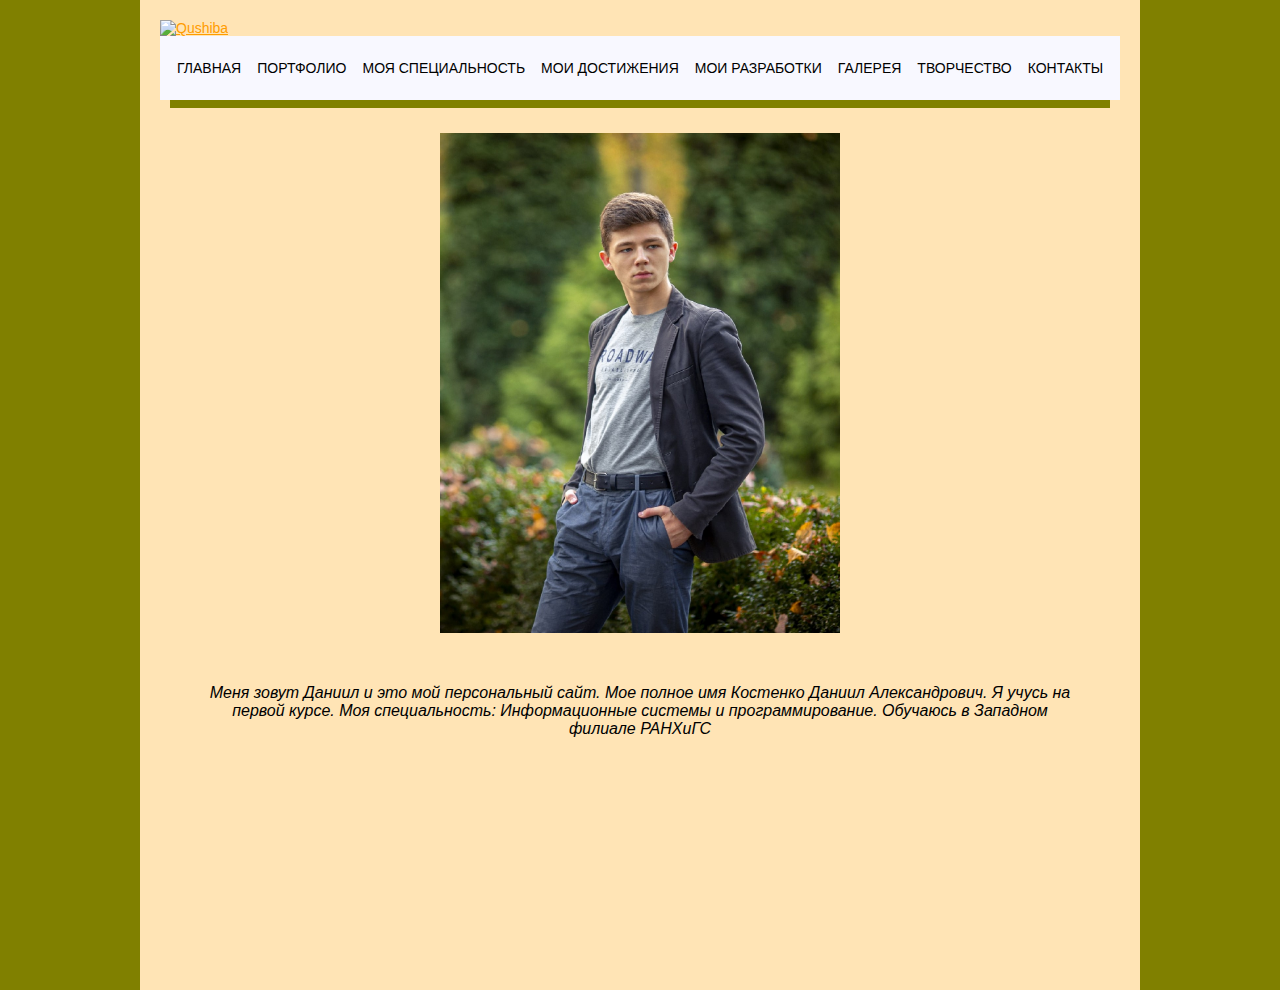
==== Glavnaya.html @ b2c9663b "new site" ====
<html>
<head>
<meta http-equiv="Content-Type" content="text/html; charset=utf-8">
<title>Главная</title>
<link rel="stylesheet" href="text.css">
</head>
<body>
<!-- ОСНОВНОЙ БЛОК -->
<div id="basic">
<!-- ШАПКА -->
<div id="head-site">
    <a href="Glavnaya.html"><img src="Logo.jpg" alt="Qushiba" title="Qushiba" /></a>
    <!-- ВЕРХНЕЕ МЕНЮ-->
    <div id="menu-top">
        <div class="bg-1">
            <ul>
            <li><a href="Glavnaya.html">Главная</a></li>
            <li><a href="Portfolio.html">Портфолио</a></li>
            <li><a href="Moya-spechialnost.html">Моя специальность</a></li>
            <li><a href="Moi-dostizhenia.html">Мои достижения</a></li>
            <li><a href="Moi-rezrabotki.html">Мои разработки</a></li>
            <li><a href="Galereya.html">Галерея</a></li>
            <li><a href="Tvorchestvo.html">Творчество</a></li>
            <li class="none-bg"><a href="Kontakti.html">Контакты</a></li>
            </ul>
        </div>
        <div class="bg-2"></div>
    </div>
    <figure class="fig">
   <img src="Photo.jpg" width="400" height="500" 
   alt="Это я )" title="Это я )" >
        <figcaption>
        <div class="info"></div>
    <p style="font-size: 16px;">Меня зовут Даниил и это мой персональный сайт. Мое полное имя Костенко Даниил Александрович. Я учусь на первой курсе. Моя специальность: Информационные системы и программирование. Обучаюсь в Западном филиале РАНХиГС</p>
   </figcaption>
  </figure>
</div>
</div>
    </body>
</html>
---- text.css ----
body {padding:0px; margin:0; background:#808000; font-size:14px; font-family:Arial, Sans-serif;}
#basic {width:960px; min-height:950px; margin:0 auto; padding:20px 20px 20px 20px; background:#FFE4B5;}
img {border:0;}
a {color:#ff9c00;}
a:hover {text-decoration:none;}
li.none-bg {background:none!important;}
#top-menu {width:960px; height:74px; }
.bg-1 {width:950px; height:64px; background:#f8f8ff url(images/m1.png) repeat-x; padding:0 0 0 10px;}
.bg-2 {width:940px; height:8px; background:#808000; margin:0 auto;}
.bg-1 ul {margin:0; padding:0; list-style:none;}
.bg-1 ul li {float:left; background:url(images/m2.png) no-repeat right center; padding:0 2px 0 0;}
.bg-1 ul li a {display:block; height:40px; padding:24px 7px 0 7px; color:#000000; text-decoration:none; text-transform:uppercase;}
.bg-1 ul li a:hover {color:#fff; background:#808000;}
.fig {
    display: block;
    text-align: center; 
    font-style: italic; 
    margin-top: 25;
    margin-bottom: 20px; 
    color: #000000; 
   }
.info{
     padding: 20px 10px 15px 20px;
}
.image{ 
margin: 20px;
}
#gallery1 {
  position: relative;
  padding-top: 50%;
  -moz-user-select: none; user-select: none;
}

#gallery1 img {
position: absolute;
top: 12.5%;
left: 12.5%;
max-width: 24.5%;
max-height: 24.5%;
-webkit-transform: translate(-50%, -50%);
transform: translate(-50%, -50%);
cursor: zoom-in;
transition: .2s;
}
#gallery1 img:nth-child(4n-2) {left: 37.5%;}
#gallery1 img:nth-child(4n-1) {left: 62.5%;}
#gallery1 img:nth-child(4n) {left: 87.5%;}
#gallery1 img:nth-child(n+5) {top: 37.5%;}
#gallery1 img:nth-child(n+9) {top: 62.5%;}
#gallery1 img:nth-child(n+13) {top: 87.5%;}

#gallery1 img:focus {
  position: fixed;
  top: 50%;
  left: 50%;
  z-index: 31;
  max-width: 100%;
  max-height: 100%;
  outline: none;
  pointer-events: none;
}

#gallery1 img:focus ~ div {
  position: fixed;
  top: 0;
  left: 0;
  right: 0;
  bottom: 0;
  z-index: 30;
  background: rgba(240,240,240,.9);
  cursor: zoom-out;
}
.dost2{ 
margin: 20px;
}
.dost3{ 
margin: 20px;
}
.dost4{ 
margin: 20px;
}
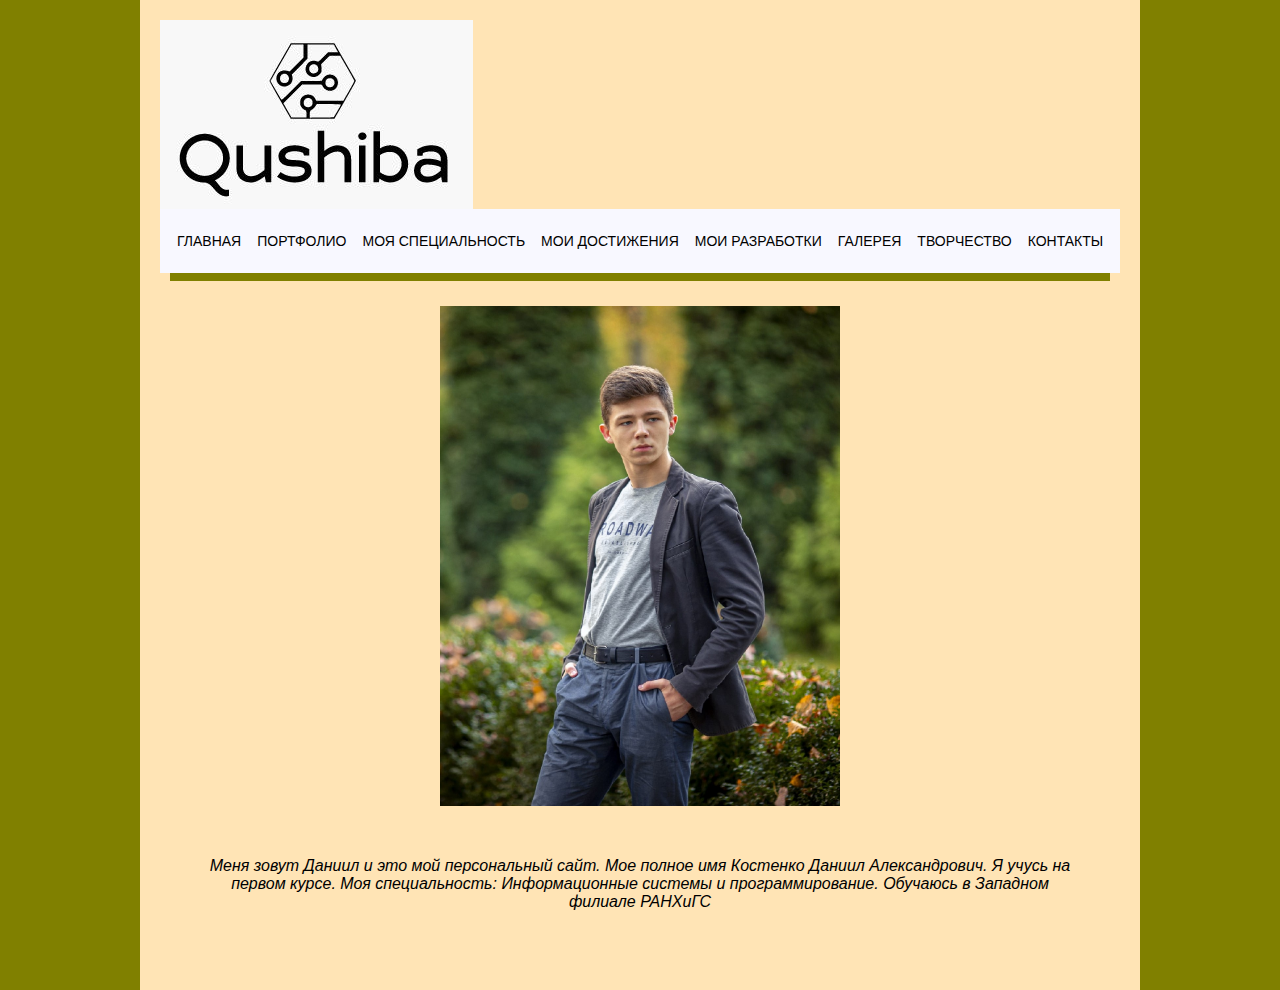
==== commit ced1e8a6: "Add files via upload" ====
--- a/Glavnaya.html
+++ b/Glavnaya.html
@@ -31,7 +31,7 @@
    alt="Это я )" title="Это я )" >
         <figcaption>
         <div class="info"></div>
-    <p style="font-size: 16px;">Меня зовут Даниил и это мой персональный сайт. Мое полное имя Костенко Даниил Александрович. Я учусь на первой курсе. Моя специальность: Информационные системы и программирование. Обучаюсь в Западном филиале РАНХиГС</p>
+    <p style="font-size: 16px;">Меня зовут Даниил и это мой персональный сайт. Мое полное имя Костенко Даниил Александрович. Я учусь на первом курсе. Моя специальность: Информационные системы и программирование. Обучаюсь в Западном филиале РАНХиГС</p>
    </figcaption>
   </figure>
 </div>
